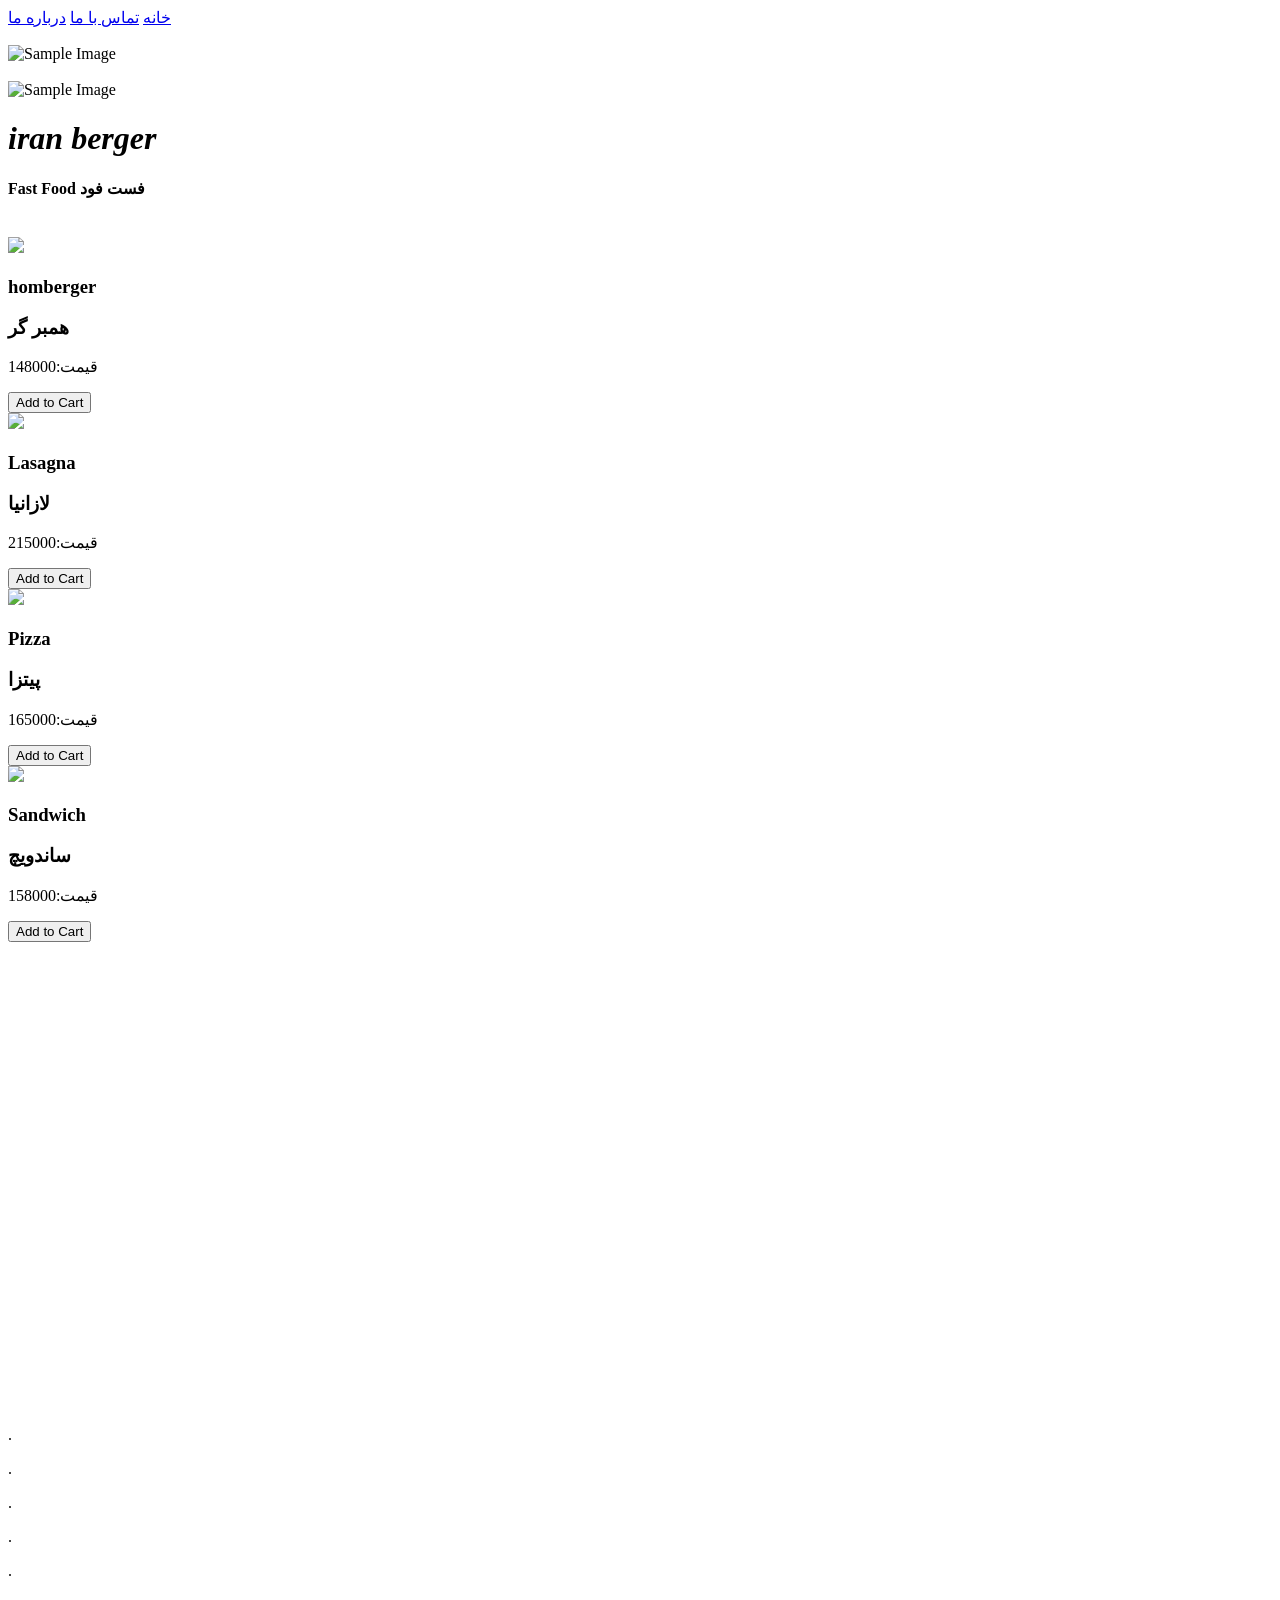
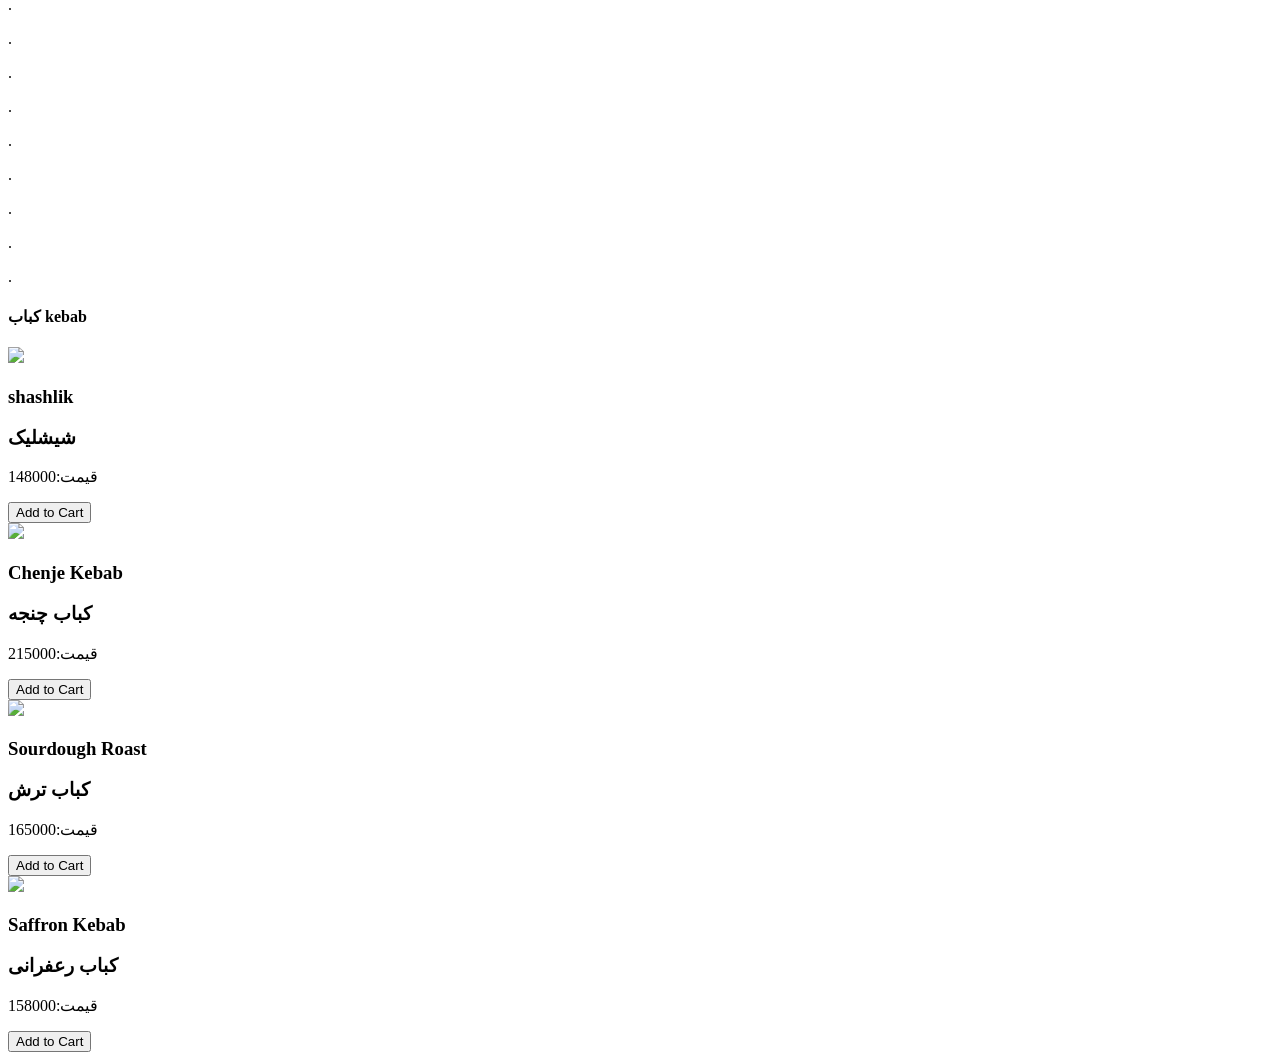
==== index.html @ 49c682cf "Create index.html" ====
<!DOCTYPE html>
<html>
<head>
    <meta name="viewport" content="width=device-width, initial-scale=1.0">
    <title>Image with Text</title>
	<link href="styles.css" rel="stylesheet"/>
	
	
</head>
<body>
	<header>
		
		<div class="navbar">	
        <a href="#">خانه</a>
        <a href="#about">تماس با ما</a>
		<a href="#contact">درباره ما</a>	
		</div><br>
		<div class="image-container">
        <img src="logo-no-background.png" alt="Sample Image" id="img1">
		</div>
		
		<br>
		
		  <div class="contact">
			  <img src="f2.png" alt="Sample Image" id="img2">
			<h1><strong><em>iran berger</em></strong></h1>
			
		</div>
		
	  <h4> Fast Food   فست فود</h4>
<br>
		
    <div class="menu">
        <div class="card">
            <img src="food1.png" id="Food 1">
			<h3>homberger</h3>
            <h3> همبر گر</h3>
            <p>قیمت:148000  </p>
            <button onclick="addToCart('Food 1')">Add to Cart</button>
        </div>
        <!-- More cards... -->
    </div>
    <div class="cart">
        <div class="cart-items">
            <!-- Cart items... -->
		</div>
		</div>
		
		
	  <div class="menu">
        <div class="card">
            <img src="food2.png" id="Food2">
            <h3>Lasagna</h3>
			<h3>لازانیا</h3>
            <p>قیمت:215000</p>
            <button onclick="addToCart('Food2')">Add to Cart</button>
        </div>
        <!-- More cards... -->
    </div>
    <div class="cart">
        <div class="cart-items">
            <!-- Cart items... -->
		</div>
	  </div>
		
	  <div class="menu">
        <div class="card">
            <img src="food3.png" id="Food3">
            <h3>Pizza</h3>
			<h3>پیتزا</h3>
            <p>قیمت:165000</p>
            <button onclick="addToCart('Food3')">Add to Cart</button>
        </div>
        <!-- More cards... -->
    </div>
    <div class="cart">
       
        <div class="cart-items">
            <!-- Cart items... -->
		</div>
	  </div>
		
		
	  <div class="menu">
        <div class="card">
            <img src="food4.png" id="Food4">
            <h3>Sandwich</h3>
			<h3>ساندویچ</h3>
            <p>قیمت:158000</p>
            <button onclick="addToCart('Food3')">Add to Cart</button>
        </div>
        <!-- More cards... -->
    </div>
    <div class="cart">
       
        <div class="cart-items">
            <!-- Cart items... -->
		</div>
	  </div>
	   
		<br>
		<br>
		<br>
		<br>
		<br>
		<br>
		<br>
		<br>
		<br>
		<br>
		<br>
		<br>
		<br>
		<br>
		<br>
		<br>
		<br>
		<br>
		<br>
		<br>
		<br>
		<br>
		<br>
		<br>
		<br>
		<br>
		
		

		
	
	</header>
	<p>.</p>
	<p>.</p>
	<p>.</p>
	<p>.</p>
	<p>.</p>
	<p>.</p>
	<p>.</p>
	<p>.</p>
	<p>.</p>
	<p>.</p>
	<p>.</p>
	<p>.</p>
	<p>.</p>
	<p>.</p>

	<h4>کباب kebab</h4>
		<div class="menu1">
        <div class="card">
            <img src="کباب 4.png" id="کباب 4">
			<h3>shashlik</h3>
            <h3>شیشلیک</h3>
            <p>قیمت:148000  </p>
            <button onclick="addToCart('Food 1')">Add to Cart</button>
        </div>
        <!-- More cards... -->
    </div>
    <div class="cart">
        <div class="cart-items">
            <!-- Cart items... -->
		</div>
		</div>
		
		
	  <div class="menu1">
        <div class="card">
            <img src="کباب1.png" id="کباب1">
            <h3>Chenje Kebab</h3>
			<h3>کباب چنجه</h3>
            <p>قیمت:215000</p>
            <button onclick="addToCart('Food2')">Add to Cart</button>
        </div>
        <!-- More cards... -->
    </div>
    <div class="cart">
        <div class="cart-items">
            <!-- Cart items... -->
		</div>
	  </div>
		
	  <div class="menu1">
        <div class="card">
            <img src="کباب 2.png" id="کباب 2">
            <h3>Sourdough Roast</h3>
			<h3>کباب ترش</h3>
            <p>قیمت:165000</p>
            <button onclick="addToCart('Food3')">Add to Cart</button>
        </div>
        <!-- More cards... -->
    </div>
    <div class="cart">
       
        <div class="cart-items">
            <!-- Cart items... -->
		</div>
	  </div>
		
		
	  <div class="menu1">
        <div class="card">
            <img src="کباب 3.png" id="کباب 3">
            <h3>Saffron Kebab</h3>
			<h3>کباب رعفرانی </h3>
            <p>قیمت:158000</p>
            <button onclick="addToCart('Food3')">Add to Cart</button>
        </div>
        <!-- More cards... -->
    </div>
    <div class="cart">
       
        <div class="cart-items">
            <!-- Cart items... -->
		</div>
	  </div>

			
			
		<footer>
		<div></div>
	</footer>
	
</body>
</html>
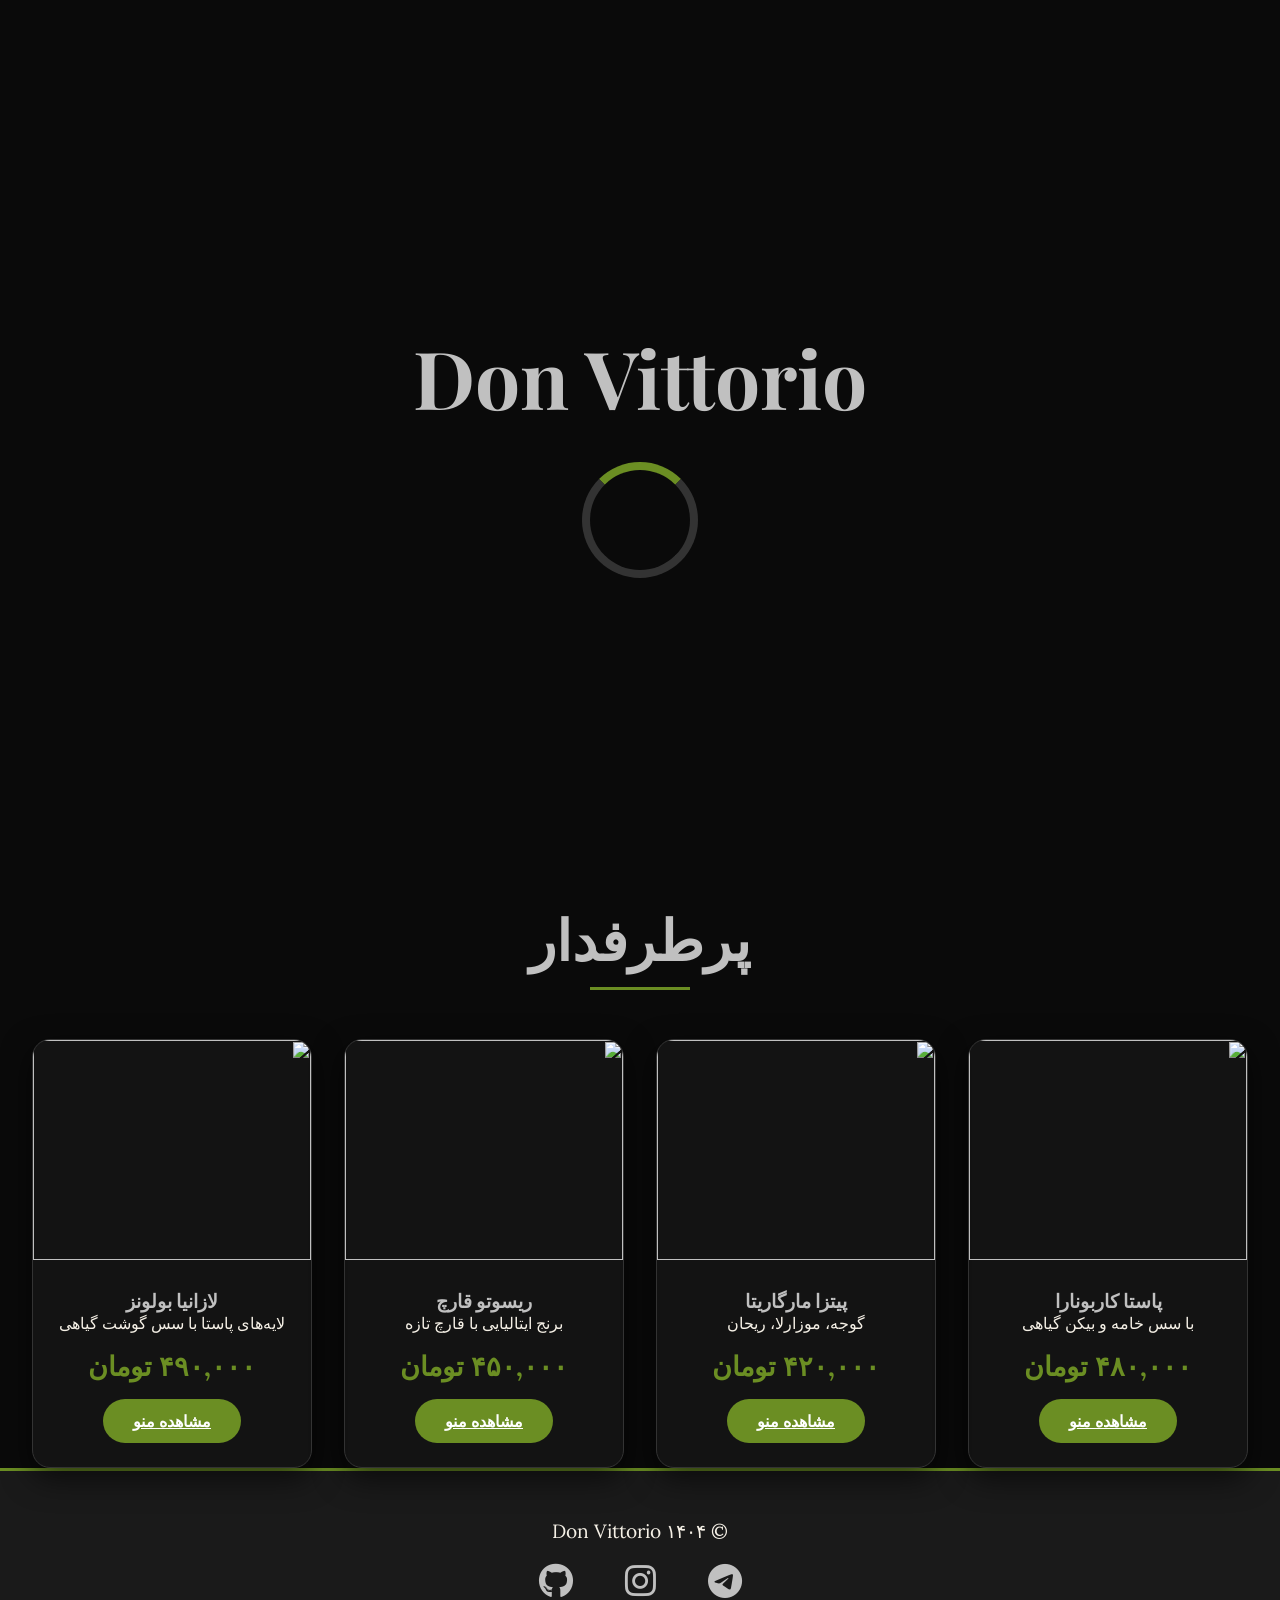
==== commit 761fcb43: "Add files via upload" ====
--- a/index.html
+++ b/index.html
@@ -1,231 +1,394 @@
-<!DOCTYPE html>
-<html>
-<head>
-    <meta name="viewport" content="width=device-width, initial-scale=1.0">
-    <title>Image with Text</title>
-	<link href="styles.css" rel="stylesheet"/>
-	
-	
-</head>
-<body>
-	<header>
-		
-		<div class="navbar">	
-        <a href="#">خانه</a>
-        <a href="#about">تماس با ما</a>
-		<a href="#contact">درباره ما</a>	
-		</div><br>
-		<div class="image-container">
-        <img src="logo-no-background.png" alt="Sample Image" id="img1">
-		</div>
-		
-		<br>
-		
-		  <div class="contact">
-			  <img src="f2.png" alt="Sample Image" id="img2">
-			<h1><strong><em>iran berger</em></strong></h1>
-			
-		</div>
-		
-	  <h4> Fast Food   فست فود</h4>
-<br>
-		
-    <div class="menu">
-        <div class="card">
-            <img src="food1.png" id="Food 1">
-			<h3>homberger</h3>
-            <h3> همبر گر</h3>
-            <p>قیمت:148000  </p>
-            <button onclick="addToCart('Food 1')">Add to Cart</button>
-        </div>
-        <!-- More cards... -->
-    </div>
-    <div class="cart">
-        <div class="cart-items">
-            <!-- Cart items... -->
-		</div>
-		</div>
-		
-		
-	  <div class="menu">
-        <div class="card">
-            <img src="food2.png" id="Food2">
-            <h3>Lasagna</h3>
-			<h3>لازانیا</h3>
-            <p>قیمت:215000</p>
-            <button onclick="addToCart('Food2')">Add to Cart</button>
-        </div>
-        <!-- More cards... -->
-    </div>
-    <div class="cart">
-        <div class="cart-items">
-            <!-- Cart items... -->
-		</div>
-	  </div>
-		
-	  <div class="menu">
-        <div class="card">
-            <img src="food3.png" id="Food3">
-            <h3>Pizza</h3>
-			<h3>پیتزا</h3>
-            <p>قیمت:165000</p>
-            <button onclick="addToCart('Food3')">Add to Cart</button>
-        </div>
-        <!-- More cards... -->
-    </div>
-    <div class="cart">
-       
-        <div class="cart-items">
-            <!-- Cart items... -->
-		</div>
-	  </div>
-		
-		
-	  <div class="menu">
-        <div class="card">
-            <img src="food4.png" id="Food4">
-            <h3>Sandwich</h3>
-			<h3>ساندویچ</h3>
-            <p>قیمت:158000</p>
-            <button onclick="addToCart('Food3')">Add to Cart</button>
-        </div>
-        <!-- More cards... -->
-    </div>
-    <div class="cart">
-       
-        <div class="cart-items">
-            <!-- Cart items... -->
-		</div>
-	  </div>
-	   
-		<br>
-		<br>
-		<br>
-		<br>
-		<br>
-		<br>
-		<br>
-		<br>
-		<br>
-		<br>
-		<br>
-		<br>
-		<br>
-		<br>
-		<br>
-		<br>
-		<br>
-		<br>
-		<br>
-		<br>
-		<br>
-		<br>
-		<br>
-		<br>
-		<br>
-		<br>
-		
-		
-
-		
-	
-	</header>
-	<p>.</p>
-	<p>.</p>
-	<p>.</p>
-	<p>.</p>
-	<p>.</p>
-	<p>.</p>
-	<p>.</p>
-	<p>.</p>
-	<p>.</p>
-	<p>.</p>
-	<p>.</p>
-	<p>.</p>
-	<p>.</p>
-	<p>.</p>
-
-	<h4>کباب kebab</h4>
-		<div class="menu1">
-        <div class="card">
-            <img src="کباب 4.png" id="کباب 4">
-			<h3>shashlik</h3>
-            <h3>شیشلیک</h3>
-            <p>قیمت:148000  </p>
-            <button onclick="addToCart('Food 1')">Add to Cart</button>
-        </div>
-        <!-- More cards... -->
-    </div>
-    <div class="cart">
-        <div class="cart-items">
-            <!-- Cart items... -->
-		</div>
-		</div>
-		
-		
-	  <div class="menu1">
-        <div class="card">
-            <img src="کباب1.png" id="کباب1">
-            <h3>Chenje Kebab</h3>
-			<h3>کباب چنجه</h3>
-            <p>قیمت:215000</p>
-            <button onclick="addToCart('Food2')">Add to Cart</button>
-        </div>
-        <!-- More cards... -->
-    </div>
-    <div class="cart">
-        <div class="cart-items">
-            <!-- Cart items... -->
-		</div>
-	  </div>
-		
-	  <div class="menu1">
-        <div class="card">
-            <img src="کباب 2.png" id="کباب 2">
-            <h3>Sourdough Roast</h3>
-			<h3>کباب ترش</h3>
-            <p>قیمت:165000</p>
-            <button onclick="addToCart('Food3')">Add to Cart</button>
-        </div>
-        <!-- More cards... -->
-    </div>
-    <div class="cart">
-       
-        <div class="cart-items">
-            <!-- Cart items... -->
-		</div>
-	  </div>
-		
-		
-	  <div class="menu1">
-        <div class="card">
-            <img src="کباب 3.png" id="کباب 3">
-            <h3>Saffron Kebab</h3>
-			<h3>کباب رعفرانی </h3>
-            <p>قیمت:158000</p>
-            <button onclick="addToCart('Food3')">Add to Cart</button>
-        </div>
-        <!-- More cards... -->
-    </div>
-    <div class="cart">
-       
-        <div class="cart-items">
-            <!-- Cart items... -->
-		</div>
-	  </div>
-
-			
-			
-		<footer>
-		<div></div>
-	</footer>
-	
-</body>
-</html>
-
-
-
-
-
-
-
+<!DOCTYPE html>
+<html lang="fa" dir="rtl">
+  <head>
+    <meta charset="UTF-8" />
+    <meta name="viewport" content="width=device-width, initial-scale=1.0" />
+    <title>Don Vittorio - رستوران کلاسیک ایتالیایی</title>
+    <link
+      href="https://fonts.googleapis.com/css2?family=Playfair+Display:wght@400;700&family=Cormorant+Garamond:wght@400;600&family=Lora&display=swap"
+      rel="stylesheet"
+    />
+    <link
+      rel="stylesheet"
+      href="https://cdnjs.cloudflare.com/ajax/libs/font-awesome/6.5.0/css/all.min.css"
+    />
+    <style>
+      :root {
+        --black: #0a0a0a;
+        --silver: #c0c0c0;
+        --olive: #6b8e23;
+        --cream: #f5f0e6;
+        --dark: #1a1a1a;
+      }
+      * {
+        margin: 0;
+        padding: 0;
+        box-sizing: border-box;
+      }
+      body {
+        font-family: "Lora", serif;
+        background: var(--black);
+        color: var(--cream);
+        overflow-x: hidden;
+      }
+      h1,
+      h2,
+      h3 {
+        font-family: "Playfair Display", serif;
+        color: var(--silver);
+      }
+      .container {
+        max-width: 1400px;
+        margin: 0 auto;
+        padding: 0 2rem;
+      }
+
+      /* لودینگ */
+      .loader {
+        position: fixed;
+        top: 0;
+        left: 0;
+        width: 100%;
+        height: 100%;
+        background: var(--black);
+        z-index: 9999;
+        display: flex;
+        align-items: center;
+        justify-content: center;
+        flex-direction: column;
+        transition: opacity 1s;
+      }
+      .loader h1 {
+        font-size: 5rem;
+        color: var(--silver);
+        animation: pulse 2s infinite;
+      }
+      .loader::after {
+        content: "";
+        width: 100px;
+        height: 100px;
+        border: 8px solid #333;
+        border-top: 8px solid var(--olive);
+        border-radius: 50%;
+        animation: spin 1s linear infinite;
+        margin-top: 2rem;
+      }
+      @keyframes spin {
+        0% {
+          transform: rotate(0deg);
+        }
+        100% {
+          transform: rotate(360deg);
+        }
+      }
+      @keyframes pulse {
+        0%,
+        100% {
+          opacity: 0.6;
+        }
+        50% {
+          opacity: 1;
+        }
+      }
+
+      header {
+        height: 100vh;
+        background: linear-gradient(
+            rgba(40, 63, 9, 0.95),
+            rgba(10, 10, 10, 0.95)
+          ),
+          url("imag/restoran.png") center/cover;
+        display: flex;
+        align-items: center;
+        justify-content: center;
+        text-align: center;
+        position: relative;
+      }
+      header h1 {
+        font-size: 6.5rem;
+        letter-spacing: 8px;
+        text-shadow: 0 0 40px rgba(192, 192, 192, 0.3);
+      }
+      header p {
+        font-size: 1.8rem;
+        color: var(--cream);
+        margin-top: 1rem;
+      }
+
+      nav {
+        position: fixed;
+        top: 0;
+        left: 0;
+        right: 0;
+        background: rgb(24, 27, 17);
+        padding: 1rem 5%;
+        display: flex;
+        justify-content: space-between;
+        align-items: center;
+        z-index: 1000;
+        backdrop-filter: blur(15px);
+        border-bottom: 1px solid var(--silver);
+      }
+      .logo {
+        font-size: 2.4rem;
+        font-family: "Cormorant Garamond";
+        color: var(--silver);
+      }
+      .nav-links a {
+        color: var(--cream);
+        text-decoration: none;
+        margin: 0 1.2rem;
+        font-size: 1rem;
+        transition: 0.3s;
+      }
+      .nav-links a:hover {
+        color: var(--olive);
+      }
+      .hamburger {
+        display: none;
+        cursor: pointer;
+        font-size: 2rem;
+        color: var(--silver);
+      }
+      .cart-icon {
+        position: relative;
+        font-size: 1.6rem;
+        color: var(--silver);
+        cursor: pointer;
+      }
+      .cart-count {
+        position: absolute;
+        top: -10px;
+        right: -12px;
+        background: var(--olive);
+        color: white;
+        width: 22px;
+        height: 22px;
+        border-radius: 50%;
+        font-size: 0.8rem;
+        display: grid;
+        place-items: center;
+      }
+
+      @media (max-width: 992px) {
+        .nav-links {
+          position: absolute;
+          top: 100%;
+          right: 0;
+          left: 0;
+          background: var(--black);
+          flex-direction: column;
+          display: none;
+          padding: 1rem 0;
+        }
+        .nav-links.active {
+          display: flex;
+        }
+        .nav-links a {
+          display: block;
+          padding: 1rem;
+          text-align: center;
+          border-bottom: 1px solid #222;
+          font-size: 1.1rem;
+        }
+        .hamburger {
+          display: block;
+        }
+        .logo {
+          font-size: 2rem;
+        }
+      }
+
+      section {
+        padding: 80px 0;
+      }
+      h2 {
+        font-size: 3.5rem;
+        text-align: center;
+        margin-bottom: 4rem;
+        position: relative;
+        color: var(--silver);
+      }
+      h2::after {
+        content: "";
+        width: 100px;
+        height: 3px;
+        background: var(--olive);
+        position: absolute;
+        bottom: -15px;
+        left: 50%;
+        transform: translateX(-50%);
+      }
+
+      .featured-grid {
+        display: grid;
+        grid-template-columns: repeat(auto-fit, minmax(280px, 1fr));
+        gap: 2rem;
+      }
+      .featured-card {
+        background: rgba(20, 20, 20, 0.95);
+        border-radius: 18px;
+        overflow: hidden;
+        transition: 0.4s;
+        border: 1px solid #333;
+        box-shadow: 0 10px 30px rgba(0, 0, 0, 0.6);
+      }
+      .featured-card:hover {
+        transform: translateY(-12px);
+        border-color: var(--olive);
+      }
+      .featured-card img {
+        width: 100%;
+        height: 220px;
+        object-fit: cover;
+      }
+      .featured-info {
+        padding: 1.5rem;
+        text-align: center;
+      }
+      .price {
+        color: var(--olive);
+        font-size: 1.7rem;
+        font-weight: bold;
+        margin: 1rem 0;
+      }
+      .btn {
+        background: var(--olive);
+        color: white;
+        padding: 12px 30px;
+        border: none;
+        border-radius: 50px;
+        font-weight: bold;
+        cursor: pointer;
+        transition: 0.3s;
+        display: inline-block;
+      }
+      .btn:hover {
+        background: #8fbc8f;
+      }
+
+      footer {
+        background: var(--dark);
+        padding: 3rem 2rem;
+        text-align: center;
+        border-top: 3px solid var(--olive);
+      }
+      .social-links a {
+        color: var(--silver);
+        font-size: 2.2rem;
+        margin: 0 1.5rem;
+        transition: 0.3s;
+      }
+      .social-links a:hover {
+        color: var(--olive);
+        transform: translateY(-6px);
+      }
+
+      @media (max-width: 480px) {
+        header h1 {
+          font-size: 4rem;
+        }
+        header p {
+          font-size: 1.4rem;
+        }
+        h2 {
+          font-size: 2.8rem;
+        }
+        .featured-info h3 {
+          font-size: 1.4rem;
+        }
+      }
+    </style>
+  </head>
+  <body>
+    <div class="loader" id="loader"><h1>Don Vittorio</h1></div>
+
+    <nav>
+      <div class="logo">Don Vittorio</div>
+      <div class="nav-links" id="navLinks">
+        <a href="#home">خانه</a>
+        <a href="menu.html">منو</a>
+        <a href="reserve.html">رزرو</a>
+        <a href="#">درباره ما</a>
+        <a href="#contact">تماس</a>
+      </div>
+      <div
+        class="hamburger"
+        onclick="document.getElementById('navLinks').classList.toggle('active')"
+      >
+        <i class="fas fa-bars"></i>
+      </div>
+    </nav>
+
+    <header id="home">
+      <div>
+        <h1>Don Vittorio</h1>
+        <p>طعم اصیل ایتالیا</p>
+      </div>
+    </header>
+
+    <section id="featured" class="container">
+      <h2>پرطرفدار</h2>
+      <div class="featured-grid">
+        <div class="featured-card">
+          <img src="imag/karbona.png" alt="" />
+          <div class="featured-info">
+            <h3>پاستا کاربونارا</h3>
+            <p>با سس خامه و بیکن گیاهی</p>
+            <div class="price">۴۸۰,۰۰۰ تومان</div>
+            <a href="menu.html" class="btn">مشاهده منو</a>
+          </div>
+        </div>
+        <div class="featured-card">
+          <img src="imag/marga.png" alt="" />
+          <div class="featured-info">
+            <h3>پیتزا مارگاریتا</h3>
+            <p>گوجه، موزارلا، ریحان</p>
+            <div class="price">۴۲۰,۰۰۰ تومان</div>
+            <a href="menu.html" class="btn">مشاهده منو</a>
+          </div>
+        </div>
+        <div class="featured-card">
+          <img src="imag/gharch.png" alt="" />
+          <div class="featured-info">
+            <h3>ریسوتو قارچ</h3>
+            <p>برنج ایتالیایی با قارچ تازه</p>
+            <div class="price">۴۵۰,۰۰۰ تومان</div>
+            <a href="menu.html" class="btn">مشاهده منو</a>
+          </div>
+        </div>
+        <div class="featured-card">
+          <img src="imag/lazania.png" alt="" />
+          <div class="featured-info">
+            <h3>لازانیا بولونز</h3>
+            <p>لایه‌های پاستا با سس گوشت گیاهی</p>
+            <div class="price">۴۹۰,۰۰۰ تومان</div>
+            <a href="menu.html" class="btn">مشاهده منو</a>
+          </div>
+        </div>
+      </div>
+    </section>
+
+    <footer>
+      <p style="font-size: 1.2rem; margin-bottom: 1rem">© ۱۴۰۴ Don Vittorio</p>
+      <div class="social-links">
+        <a href="https://t.me/Shabah110"><i class="fab fa-telegram"></i></a>
+        <a href="https://instagram.com/S.mahdi.aa"
+          ><i class="fab fa-instagram"></i
+        ></a>
+        <a href="https://github.com/Shabah313"><i class="fab fa-github"></i></a>
+      </div>
+    </footer>
+
+    <script>
+      window.onload = () =>
+        setTimeout(() => {
+          document.getElementById("loader").style.opacity = "0";
+          setTimeout(
+            () => (document.getElementById("loader").style.display = "none"),
+            1000
+          );
+        }, 2000);
+    </script>
+  </body>
+</html>
